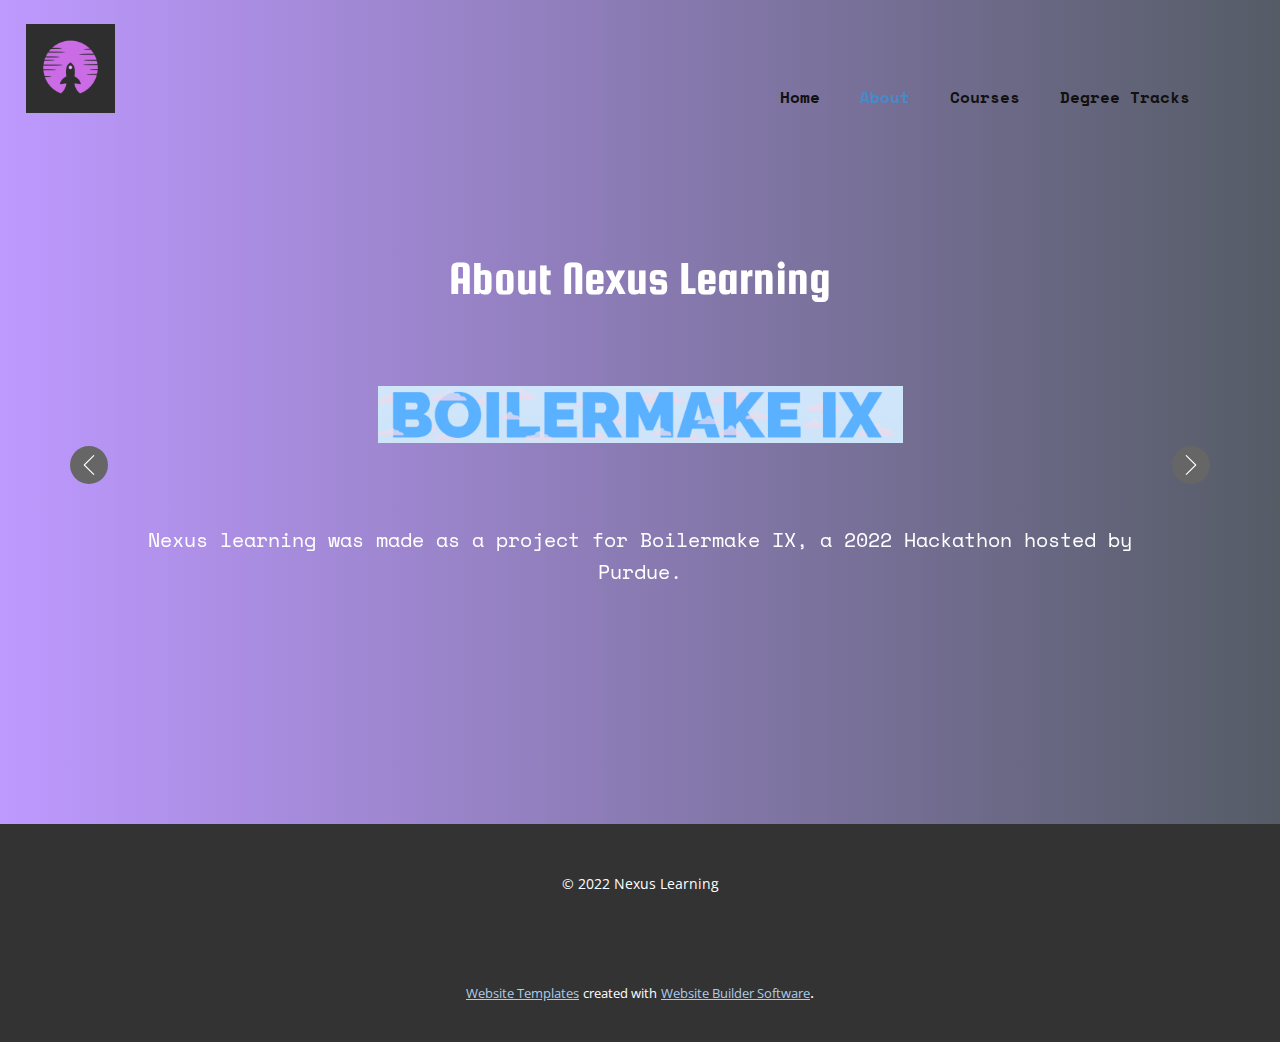
==== public/HomePageBM/About.html @ a9e4104a "Merge branch 'master' of https://github.com/aglucky/BoilerMake22" ====
<!DOCTYPE html>
<html style="font-size: 16px;">
  <head>
    <meta name="viewport" content="width=device-width, initial-scale=1.0">
    <meta charset="utf-8">
    <meta name="keywords" content="About Nexus Learning, Background, Mission Statement">
    <meta name="description" content="">
    <meta name="page_type" content="np-template-header-footer-from-plugin">
    <title>About</title>
    <link rel="stylesheet" href="nicepage.css" media="screen">
<link rel="stylesheet" href="About.css" media="screen">
    <script class="u-script" type="text/javascript" src="jquery.js" defer=""></script>
    <script class="u-script" type="text/javascript" src="nicepage.js" defer=""></script>
    <meta name="generator" content="Nicepage 4.3.3, nicepage.com">
    <link id="u-theme-google-font" rel="stylesheet" href="https://fonts.googleapis.com/css?family=Roboto:100,100i,300,300i,400,400i,500,500i,700,700i,900,900i|Open+Sans:300,300i,400,400i,600,600i,700,700i,800,800i">
    <link id="u-page-google-font" rel="stylesheet" href="https://fonts.googleapis.com/css?family=Squada+One:400|Space+Mono:400,400i,700,700i">
    
    
    <script type="application/ld+json">{
		"@context": "http://schema.org",
		"@type": "Organization",
		"name": "",
		"logo": "images/RocketLogo.png"
}</script>
    <meta name="theme-color" content="#478ac9">
    <meta property="og:title" content="About">
    <meta property="og:type" content="website">
  </head>
  <body class="u-body"><header class="u-clearfix u-gradient u-header u-header" id="sec-3837"><div class="u-clearfix u-sheet u-sheet-1">
        <a href="https://nicepage.com" class="u-image u-logo u-image-1" data-image-width="500" data-image-height="500">
          <img src="images/RocketLogo.png" class="u-logo-image u-logo-image-1">
        </a>
        <nav class="u-menu u-menu-dropdown u-offcanvas u-menu-1">
          <div class="menu-collapse u-custom-font" style="font-size: 1rem; letter-spacing: 0px; font-family: &quot;Space Mono&quot;; font-weight: 700;">
            <a class="u-button-style u-custom-left-right-menu-spacing u-custom-padding-bottom u-custom-text-decoration u-custom-top-bottom-menu-spacing u-nav-link u-text-active-palette-1-base u-text-hover-palette-2-base" href="#">
              <svg class="u-svg-link" viewBox="0 0 24 24"><use xmlns:xlink="http://www.w3.org/1999/xlink" xlink:href="#menu-hamburger"></use></svg>
              <svg class="u-svg-content" version="1.1" id="menu-hamburger" viewBox="0 0 16 16" x="0px" y="0px" xmlns:xlink="http://www.w3.org/1999/xlink" xmlns="http://www.w3.org/2000/svg"><g><rect y="1" width="16" height="2"></rect><rect y="7" width="16" height="2"></rect><rect y="13" width="16" height="2"></rect>
</g></svg>
            </a>
          </div>
          <div class="u-custom-menu u-nav-container">
            <ul class="u-custom-font u-nav u-unstyled u-nav-1"><li class="u-nav-item"><a class="u-button-style u-nav-link u-text-active-palette-1-base u-text-hover-palette-2-base" href="Home.html" style="padding: 10px 20px;">Home</a>
</li><li class="u-nav-item"><a class="u-button-style u-nav-link u-text-active-palette-1-base u-text-hover-palette-2-base" href="About.html" style="padding: 10px 20px;">About</a>
</li><li class="u-nav-item"><a class="u-button-style u-nav-link u-text-active-palette-1-base u-text-hover-palette-2-base" href="Courses.html" style="padding: 10px 20px;">Courses</a>
</li><li class="u-nav-item"><a class="u-button-style u-nav-link u-text-active-palette-1-base u-text-hover-palette-2-base" href="Degree-Tracks.html" style="padding: 10px 20px;">Degree Tracks</a>
</li></ul>
          </div>
          <div class="u-custom-menu u-nav-container-collapse">
            <div class="u-black u-container-style u-inner-container-layout u-opacity u-opacity-95 u-sidenav">
              <div class="u-inner-container-layout u-sidenav-overflow">
                <div class="u-menu-close"></div>
                <ul class="u-align-center u-nav u-popupmenu-items u-unstyled u-nav-2"><li class="u-nav-item"><a class="u-button-style u-nav-link" href="Home.html" style="padding: 10px 20px;">Home</a>
</li><li class="u-nav-item"><a class="u-button-style u-nav-link" href="About.html" style="padding: 10px 20px;">About</a>
</li><li class="u-nav-item"><a class="u-button-style u-nav-link" href="Courses.html" style="padding: 10px 20px;">Courses</a>
</li><li class="u-nav-item"><a class="u-button-style u-nav-link" href="Degree-Tracks.html" style="padding: 10px 20px;">Degree Tracks</a>
</li></ul>
              </div>
            </div>
            <div class="u-black u-menu-overlay u-opacity u-opacity-70"></div>
          </div>
        </nav>
      </div></header>
    <section class="u-align-center u-clearfix u-gradient u-section-1" id="sec-b393">
      <div class="u-clearfix u-sheet u-sheet-1">
        <div id="carousel-bd35" data-interval="5000" data-u-ride="carousel" class="u-carousel u-expanded-width u-slider u-slider-1">
          <ol class="u-absolute-hcenter u-carousel-indicators u-hidden u-carousel-indicators-1">
            <li data-u-target="#carousel-bd35" class="u-active u-grey-30" data-u-slide-to="0"></li>
            <li data-u-target="#carousel-bd35" class="u-grey-30" data-u-slide-to="1"></li>
            <li data-u-target="#carousel-bd35" class="u-grey-30" data-u-slide-to="2"></li>
          </ol>
          <div class="u-carousel-inner" role="listbox">
            <div class="u-active u-carousel-item u-container-style u-slide">
              <div class="u-container-layout u-container-layout-1">
                <h2 class="u-custom-font u-text u-text-body-alt-color u-text-default u-text-1">About Nexus Learning</h2>
                <img class="u-image u-image-default u-image-1" src="images/boilermake.PNG" alt="" data-image-width="1354" data-image-height="189">
                <p class="u-align-center u-custom-font u-text u-text-body-alt-color u-text-2">
                  <span style="font-size: 1.25rem;">Nexus learning was made as a project for Boilermake IX, a 2022 Hackathon hosted by Purdue.</span>
                </p>
              </div>
            </div>
            <div class="u-align-center u-carousel-item u-container-style u-slide">
              <div class="u-container-layout u-container-layout-2">
                <h1 class="u-custom-font u-text u-text-body-alt-color u-text-3">Background</h1>
                <img class="u-image u-image-default u-image-2" src="images/osu.jpg" alt="" data-image-width="1200" data-image-height="630">
                <p class="u-custom-font u-text u-text-body-alt-color u-text-4">Adam Gluck, Dhruv Venkataraman, and Jake Rose are all developers of this website and are enroled at The Ohio State University.</p>
              </div>
            </div>
            <div class="u-carousel-item u-container-style u-slide u-carousel-item-3">
              <div class="u-container-layout u-container-layout-3">
                <h1 class="u-align-center u-custom-font u-text u-text-body-alt-color u-text-default u-text-5">Mission Statement</h1>
                <img class="u-image u-image-default u-image-3" src="images/knowledge-2.png" alt="" data-image-width="980" data-image-height="551">
                <p class="u-align-center u-custom-font u-text u-text-body-alt-color u-text-default u-text-6">Our goal is for students and those interested in CSE to find the courses they want, when they want, and for FREE.</p>
              </div>
            </div>
          </div>
          <a class="u-absolute-vcenter u-carousel-control u-carousel-control-prev u-grey-60 u-icon-circle u-spacing-9 u-carousel-control-1" href="#carousel-bd35" role="button" data-u-slide="prev">
            <span aria-hidden="true">
              <svg viewBox="0 0 477.175 477.175"><path d="M145.188,238.575l215.5-215.5c5.3-5.3,5.3-13.8,0-19.1s-13.8-5.3-19.1,0l-225.1,225.1c-5.3,5.3-5.3,13.8,0,19.1l225.1,225
                    c2.6,2.6,6.1,4,9.5,4s6.9-1.3,9.5-4c5.3-5.3,5.3-13.8,0-19.1L145.188,238.575z"></path></svg>
            </span>
            <span class="sr-only">+Previous</span>
          </a>
          <a class="u-absolute-vcenter u-carousel-control u-carousel-control-next u-grey-60 u-icon-circle u-spacing-9 u-carousel-control-2" href="#carousel-bd35" role="button" data-u-slide="next">
            <span aria-hidden="true">
              <svg viewBox="0 0 477.175 477.175"><path d="M360.731,229.075l-225.1-225.1c-5.3-5.3-13.8-5.3-19.1,0s-5.3,13.8,0,19.1l215.5,215.5l-215.5,215.5
                    c-5.3,5.3-5.3,13.8,0,19.1c2.6,2.6,6.1,4,9.5,4c3.4,0,6.9-1.3,9.5-4l225.1-225.1C365.931,242.875,365.931,234.275,360.731,229.075z"></path></svg>
            </span>
            <span class="sr-only">+Next</span>
          </a>
        </div>
      </div>
    </section>
    
    
    <footer class="u-align-center u-clearfix u-footer u-grey-80 u-footer" id="sec-b4f3"><div class="u-clearfix u-sheet u-sheet-1">
        <p class="u-small-text u-text u-text-variant u-text-1">© 2022&nbsp;Nexus Learning</p>
      </div></footer>
    <section class="u-backlink u-clearfix u-grey-80">
      <a class="u-link" href="https://nicepage.com/website-templates" target="_blank">
        <span>Website Templates</span>
      </a>
      <p class="u-text">
        <span>created with</span>
      </p>
      <a class="u-link" href="" target="_blank">
        <span>Website Builder Software</span>
      </a>. 
    </section>
  </body>
</html>
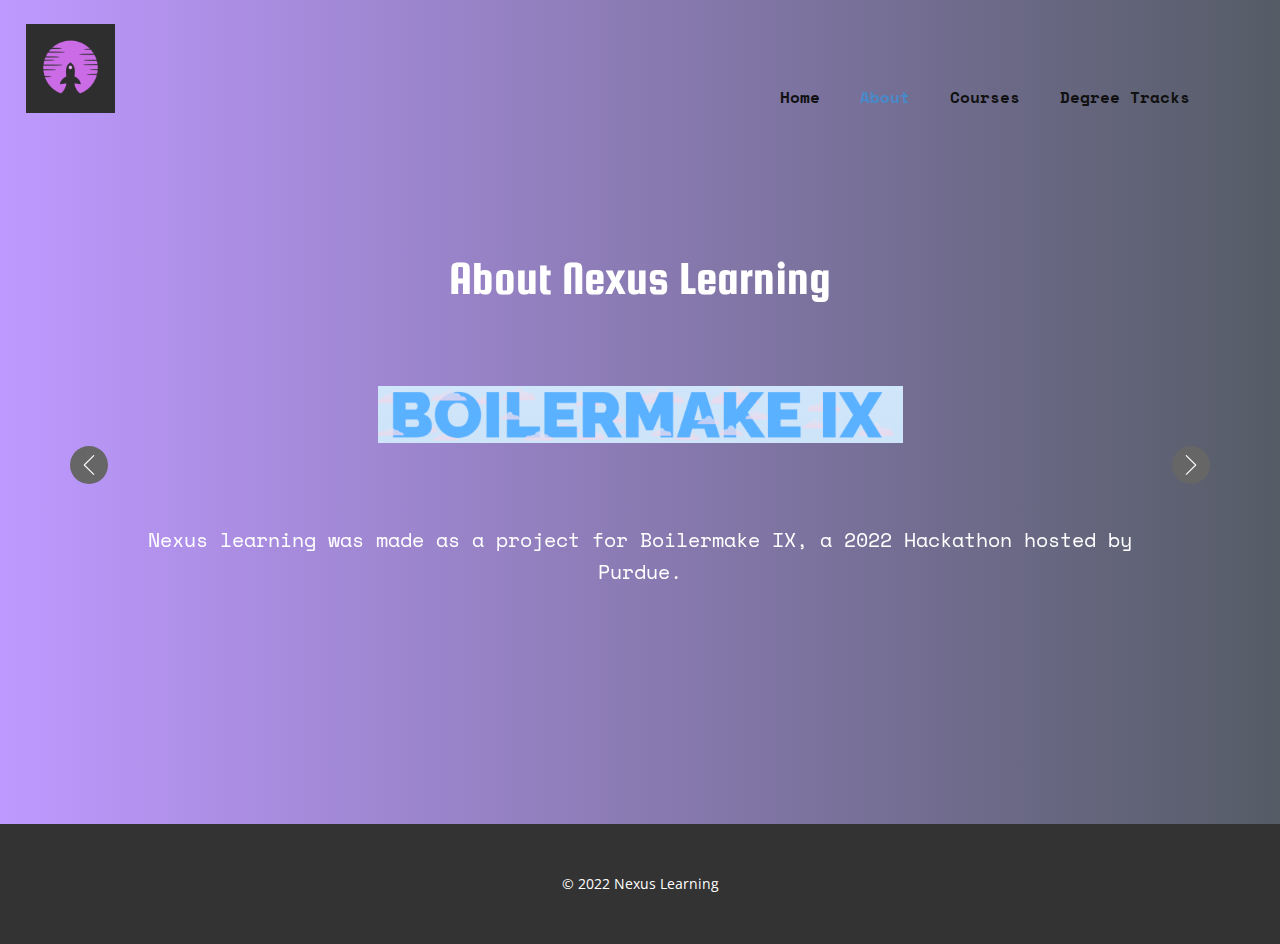
==== commit 7e801b52: "d" ====
--- a/public/HomePageBM/About.html
+++ b/public/HomePageBM/About.html
@@ -27,7 +27,7 @@
     <meta property="og:type" content="website">
   </head>
   <body class="u-body"><header class="u-clearfix u-gradient u-header u-header" id="sec-3837"><div class="u-clearfix u-sheet u-sheet-1">
-        <a href="https://nicepage.com" class="u-image u-logo u-image-1" data-image-width="500" data-image-height="500">
+        <a class="u-image u-logo u-image-1" data-image-width="500" data-image-height="500">
           <img src="images/RocketLogo.png" class="u-logo-image u-logo-image-1">
         </a>
         <nav class="u-menu u-menu-dropdown u-offcanvas u-menu-1">
@@ -115,16 +115,6 @@
     <footer class="u-align-center u-clearfix u-footer u-grey-80 u-footer" id="sec-b4f3"><div class="u-clearfix u-sheet u-sheet-1">
         <p class="u-small-text u-text u-text-variant u-text-1">© 2022&nbsp;Nexus Learning</p>
       </div></footer>
-    <section class="u-backlink u-clearfix u-grey-80">
-      <a class="u-link" href="https://nicepage.com/website-templates" target="_blank">
-        <span>Website Templates</span>
-      </a>
-      <p class="u-text">
-        <span>created with</span>
-      </p>
-      <a class="u-link" href="" target="_blank">
-        <span>Website Builder Software</span>
-      </a>. 
-    </section>
+  
   </body>
 </html>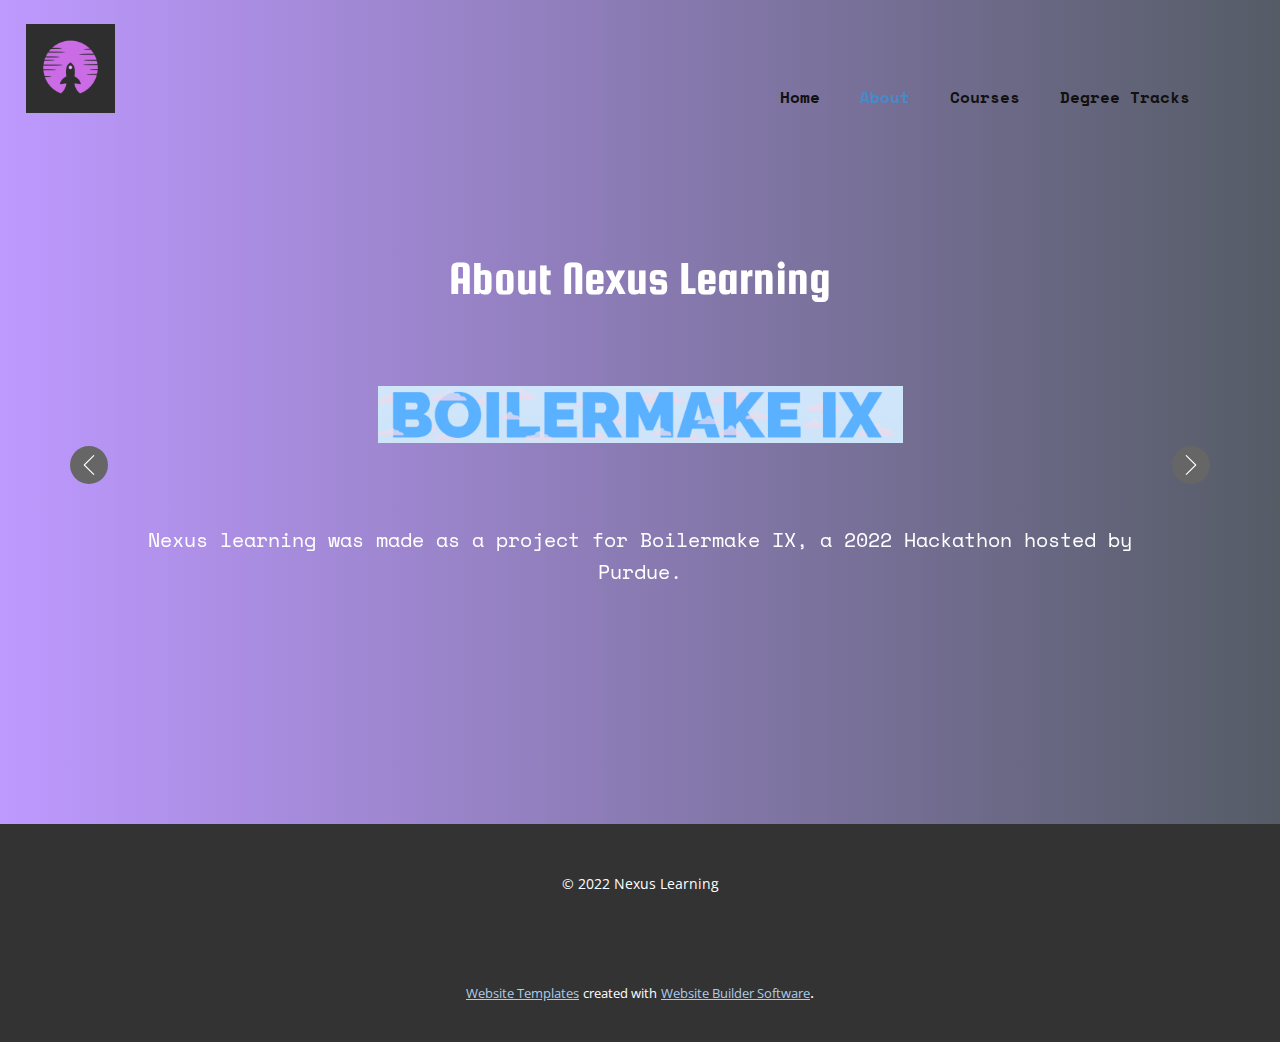
==== commit cf919896: "Add files via upload" ====
--- a/public/HomePageBM/About.html
+++ b/public/HomePageBM/About.html
@@ -27,7 +27,7 @@
     <meta property="og:type" content="website">
   </head>
   <body class="u-body"><header class="u-clearfix u-gradient u-header u-header" id="sec-3837"><div class="u-clearfix u-sheet u-sheet-1">
-        <a class="u-image u-logo u-image-1" data-image-width="500" data-image-height="500">
+        <a href="https://nicepage.com" class="u-image u-logo u-image-1" data-image-width="500" data-image-height="500">
           <img src="images/RocketLogo.png" class="u-logo-image u-logo-image-1">
         </a>
         <nav class="u-menu u-menu-dropdown u-offcanvas u-menu-1">
@@ -115,6 +115,16 @@
     <footer class="u-align-center u-clearfix u-footer u-grey-80 u-footer" id="sec-b4f3"><div class="u-clearfix u-sheet u-sheet-1">
         <p class="u-small-text u-text u-text-variant u-text-1">© 2022&nbsp;Nexus Learning</p>
       </div></footer>
-  
+    <section class="u-backlink u-clearfix u-grey-80">
+      <a class="u-link" href="https://nicepage.com/website-templates" target="_blank">
+        <span>Website Templates</span>
+      </a>
+      <p class="u-text">
+        <span>created with</span>
+      </p>
+      <a class="u-link" href="" target="_blank">
+        <span>Website Builder Software</span>
+      </a>. 
+    </section>
   </body>
 </html>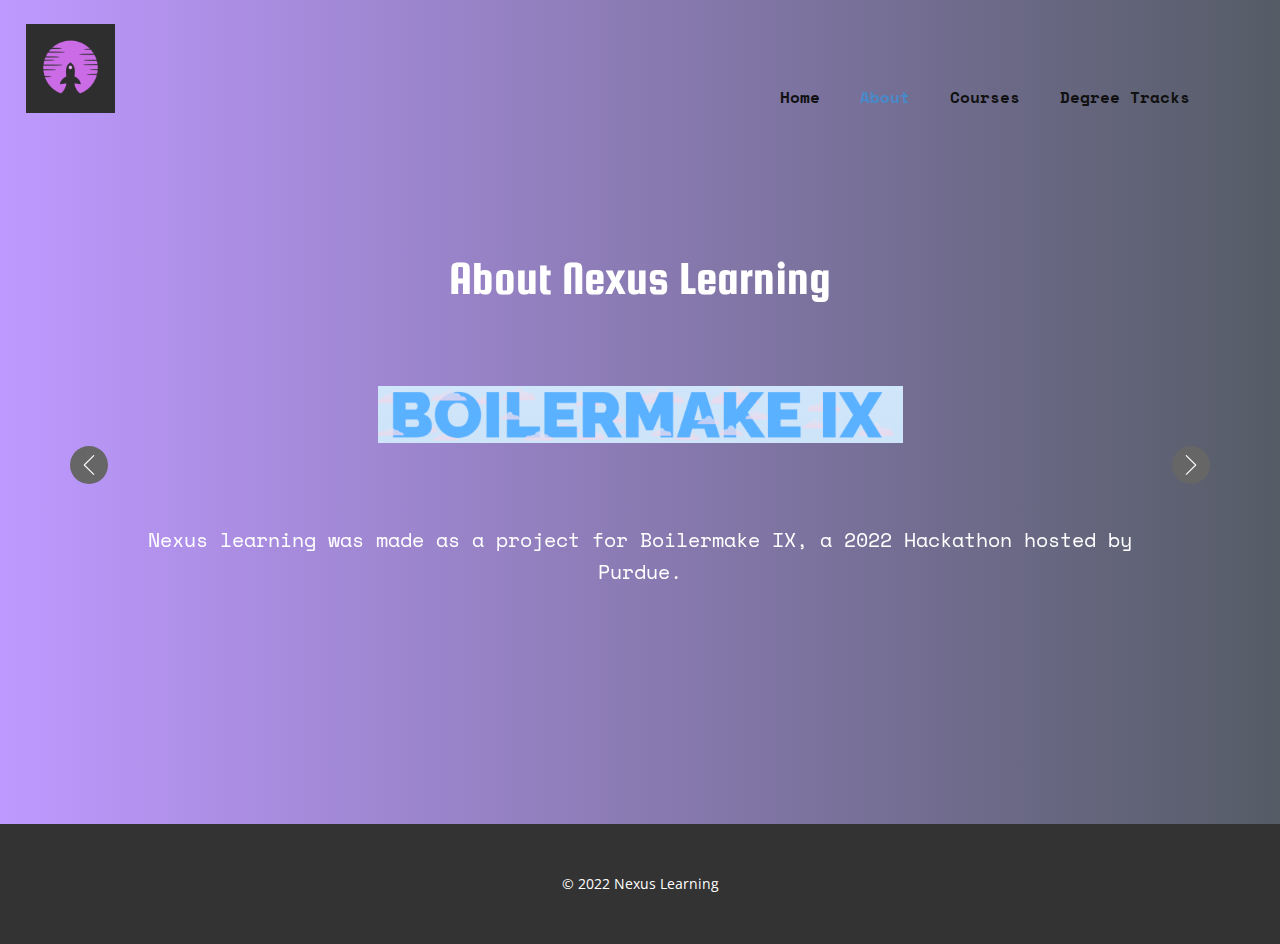
==== commit 7f2803e5: "Merge branch 'master' of https://github.com/aglucky/BoilerMake22" ====
--- a/public/HomePageBM/About.html
+++ b/public/HomePageBM/About.html
@@ -27,7 +27,7 @@
     <meta property="og:type" content="website">
   </head>
   <body class="u-body"><header class="u-clearfix u-gradient u-header u-header" id="sec-3837"><div class="u-clearfix u-sheet u-sheet-1">
-        <a href="https://nicepage.com" class="u-image u-logo u-image-1" data-image-width="500" data-image-height="500">
+        <a class="u-image u-logo u-image-1" data-image-width="500" data-image-height="500">
           <img src="images/RocketLogo.png" class="u-logo-image u-logo-image-1">
         </a>
         <nav class="u-menu u-menu-dropdown u-offcanvas u-menu-1">
@@ -115,16 +115,6 @@
     <footer class="u-align-center u-clearfix u-footer u-grey-80 u-footer" id="sec-b4f3"><div class="u-clearfix u-sheet u-sheet-1">
         <p class="u-small-text u-text u-text-variant u-text-1">© 2022&nbsp;Nexus Learning</p>
       </div></footer>
-    <section class="u-backlink u-clearfix u-grey-80">
-      <a class="u-link" href="https://nicepage.com/website-templates" target="_blank">
-        <span>Website Templates</span>
-      </a>
-      <p class="u-text">
-        <span>created with</span>
-      </p>
-      <a class="u-link" href="" target="_blank">
-        <span>Website Builder Software</span>
-      </a>. 
-    </section>
+  
   </body>
 </html>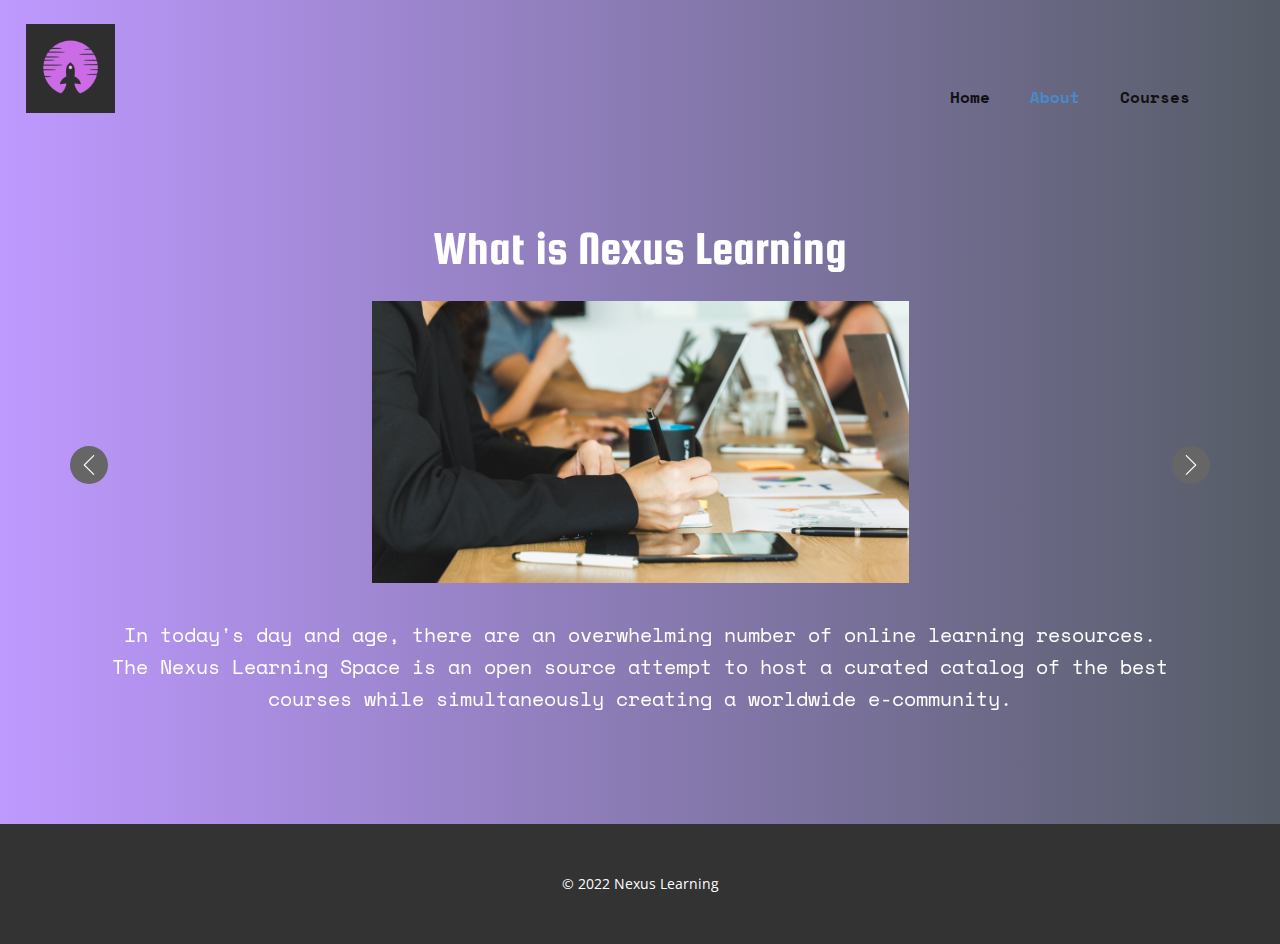
==== commit 1fc87de9: "updateas" ====
--- a/public/HomePageBM/About.html
+++ b/public/HomePageBM/About.html
@@ -42,7 +42,6 @@
             <ul class="u-custom-font u-nav u-unstyled u-nav-1"><li class="u-nav-item"><a class="u-button-style u-nav-link u-text-active-palette-1-base u-text-hover-palette-2-base" href="Home.html" style="padding: 10px 20px;">Home</a>
 </li><li class="u-nav-item"><a class="u-button-style u-nav-link u-text-active-palette-1-base u-text-hover-palette-2-base" href="About.html" style="padding: 10px 20px;">About</a>
 </li><li class="u-nav-item"><a class="u-button-style u-nav-link u-text-active-palette-1-base u-text-hover-palette-2-base" href="Courses.html" style="padding: 10px 20px;">Courses</a>
-</li><li class="u-nav-item"><a class="u-button-style u-nav-link u-text-active-palette-1-base u-text-hover-palette-2-base" href="Degree-Tracks.html" style="padding: 10px 20px;">Degree Tracks</a>
 </li></ul>
           </div>
           <div class="u-custom-menu u-nav-container-collapse">
@@ -52,7 +51,6 @@
                 <ul class="u-align-center u-nav u-popupmenu-items u-unstyled u-nav-2"><li class="u-nav-item"><a class="u-button-style u-nav-link" href="Home.html" style="padding: 10px 20px;">Home</a>
 </li><li class="u-nav-item"><a class="u-button-style u-nav-link" href="About.html" style="padding: 10px 20px;">About</a>
 </li><li class="u-nav-item"><a class="u-button-style u-nav-link" href="Courses.html" style="padding: 10px 20px;">Courses</a>
-</li><li class="u-nav-item"><a class="u-button-style u-nav-link" href="Degree-Tracks.html" style="padding: 10px 20px;">Degree Tracks</a>
 </li></ul>
               </div>
             </div>
@@ -70,26 +68,26 @@
           </ol>
           <div class="u-carousel-inner" role="listbox">
             <div class="u-active u-carousel-item u-container-style u-slide">
-              <div class="u-container-layout u-container-layout-1">
-                <h2 class="u-custom-font u-text u-text-body-alt-color u-text-default u-text-1">About Nexus Learning</h2>
-                <img class="u-image u-image-default u-image-1" src="images/boilermake.PNG" alt="" data-image-width="1354" data-image-height="189">
-                <p class="u-align-center u-custom-font u-text u-text-body-alt-color u-text-2">
-                  <span style="font-size: 1.25rem;">Nexus learning was made as a project for Boilermake IX, a 2022 Hackathon hosted by Purdue.</span>
+              <div class="u-container-layout u-container-layout-2">
+                <h2 class="u-custom-font u-text u-text-body-alt-color u-text-default u-text-1">What is Nexus Learning</h2>
+                <img class="u-image u-image-default u-image-1" src="images\students.jpg" alt="" data-image-width="1200" data-image-height="630">
+                <p class="u-align-center u-custom-font u-text u-text-body-alt-color u-text-6">
+                  <span style="font-size: 1.25rem;">In today's day and age, there are an overwhelming number of online learning resources. The Nexus Learning Space is an open source attempt to host a curated catalog of the best courses while simultaneously creating a worldwide e-community.</span>
                 </p>
               </div>
             </div>
             <div class="u-align-center u-carousel-item u-container-style u-slide">
-              <div class="u-container-layout u-container-layout-2">
-                <h1 class="u-custom-font u-text u-text-body-alt-color u-text-3">Background</h1>
-                <img class="u-image u-image-default u-image-2" src="images/osu.jpg" alt="" data-image-width="1200" data-image-height="630">
-                <p class="u-custom-font u-text u-text-body-alt-color u-text-4">Adam Gluck, Dhruv Venkataraman, and Jake Rose are all developers of this website and are enroled at The Ohio State University.</p>
+              <div class="u-container-layout u-container-layout-1">
+                <h1 class="u-custom-font u-text u-text-body-alt-color u-text-3">How it Works</h1>
+                <img class="u-image u-image-default u-image-2" src="images/knowledge.jpg" alt="" data-image-width="1200" data-image-height="630">
+                <p class="u-custom-font u-text u-text-body-alt-color u-text-4">To kick-start the Nexus Learning, we have web-scraped over <b>4000</b> open courses from top universities for the community to review, share, and contribute to.</p>
               </div>
             </div>
-            <div class="u-carousel-item u-container-style u-slide u-carousel-item-3">
-              <div class="u-container-layout u-container-layout-3">
-                <h1 class="u-align-center u-custom-font u-text u-text-body-alt-color u-text-default u-text-5">Mission Statement</h1>
-                <img class="u-image u-image-default u-image-3" src="images/knowledge-2.png" alt="" data-image-width="980" data-image-height="551">
-                <p class="u-align-center u-custom-font u-text u-text-body-alt-color u-text-default u-text-6">Our goal is for students and those interested in CSE to find the courses they want, when they want, and for FREE.</p>
+            <div class="u-align-center u-carousel-item u-container-style u-slide">
+              <div class="u-container-layout u-container-layout-1">
+                <h1 class="u-align-center u-custom-font u-text u-text-body-alt-color u-text-default u-text-5">Our Goal</h1>
+                <img class="u-image u-image-default u-image-3" src="images/rocket.jpg" alt="" data-image-width="980" data-image-height="551">
+                <p class="u-align-center u-custom-font u-text u-text-body-alt-color u-text-default u-text-6">By creating a accessible and high quality learning catalog, we hope to allow students from across the world to grasp complex topics for <b>free</b></p>
               </div>
             </div>
           </div>
--- a/public/HomePageBM/About.css
+++ b/public/HomePageBM/About.css
@@ -31,9 +31,9 @@
 }
 
 .u-section-1 .u-image-1 {
-  width: 525px;
-  height: 57px;
-  margin: 81px auto 0;
+  width: 537px;
+  height: 282px;
+  margin: 26px auto 0;
 }
 
 .u-section-1 .u-text-2 {
